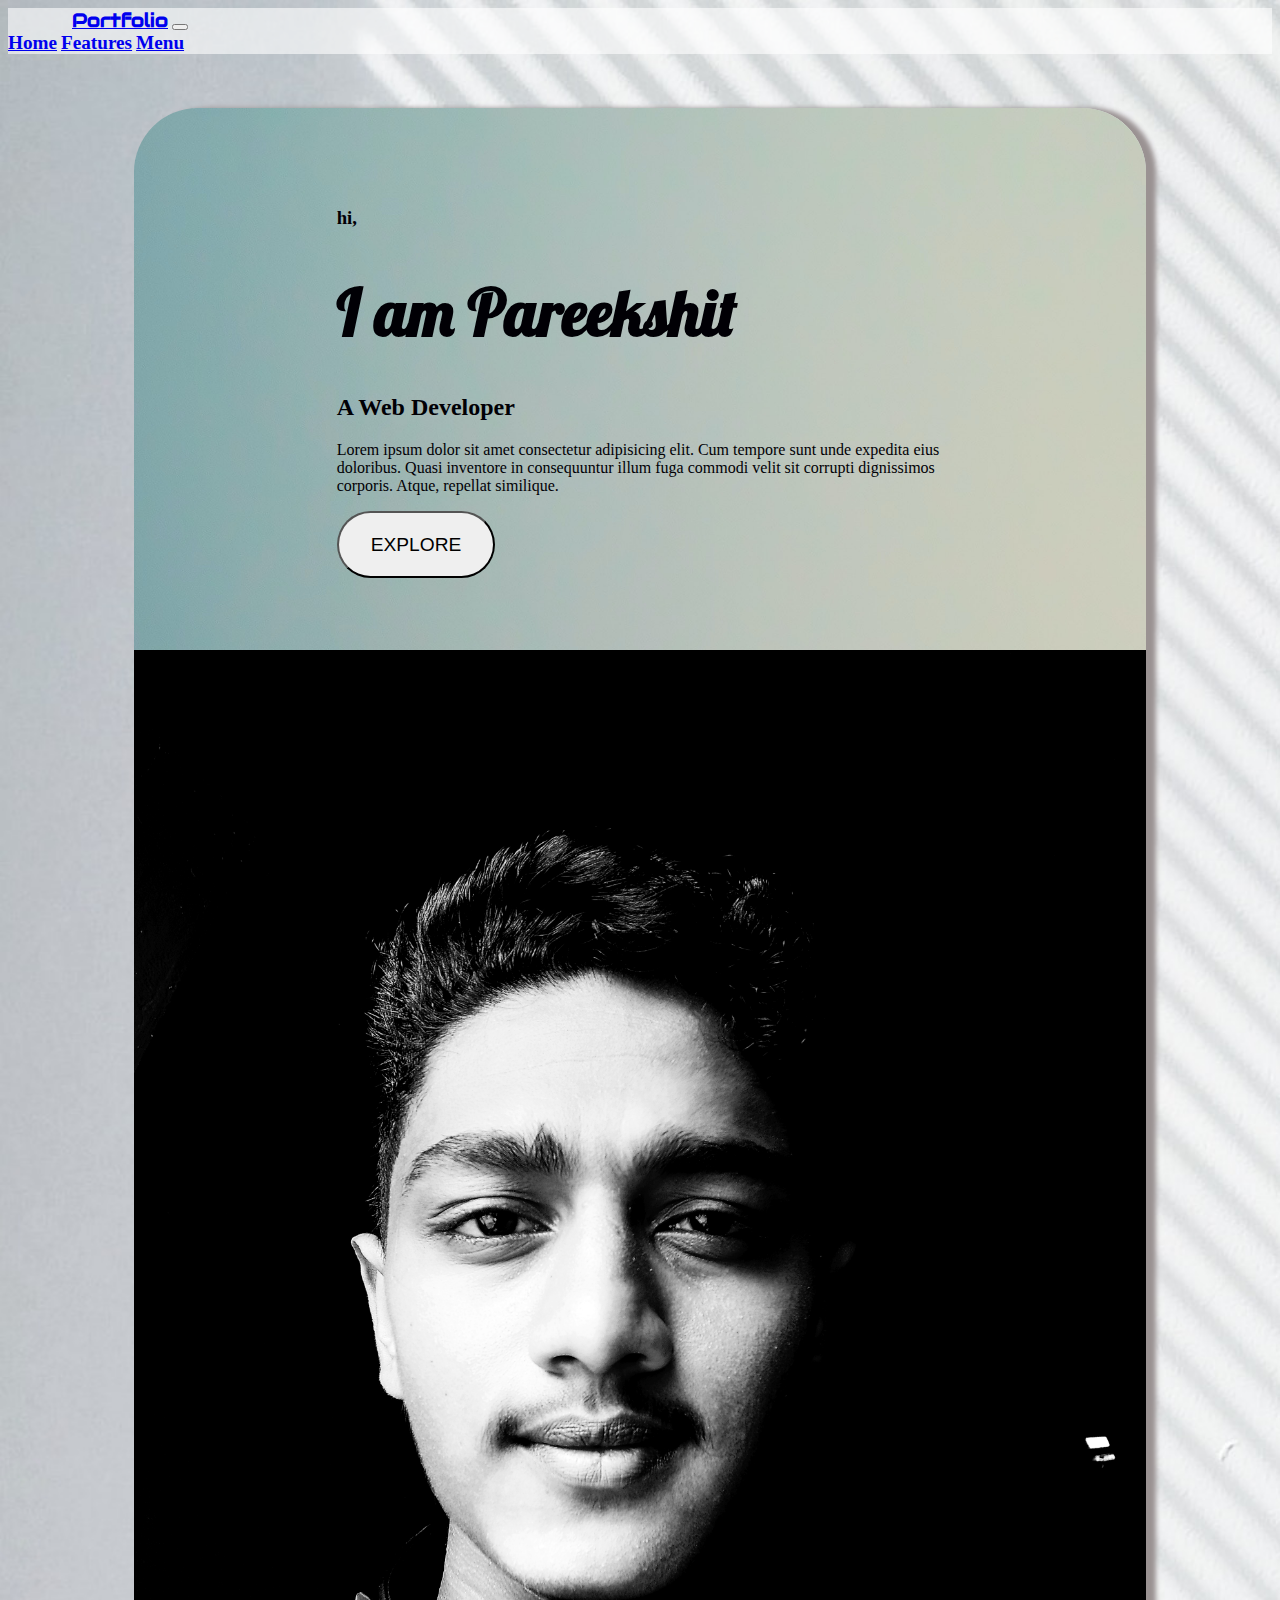
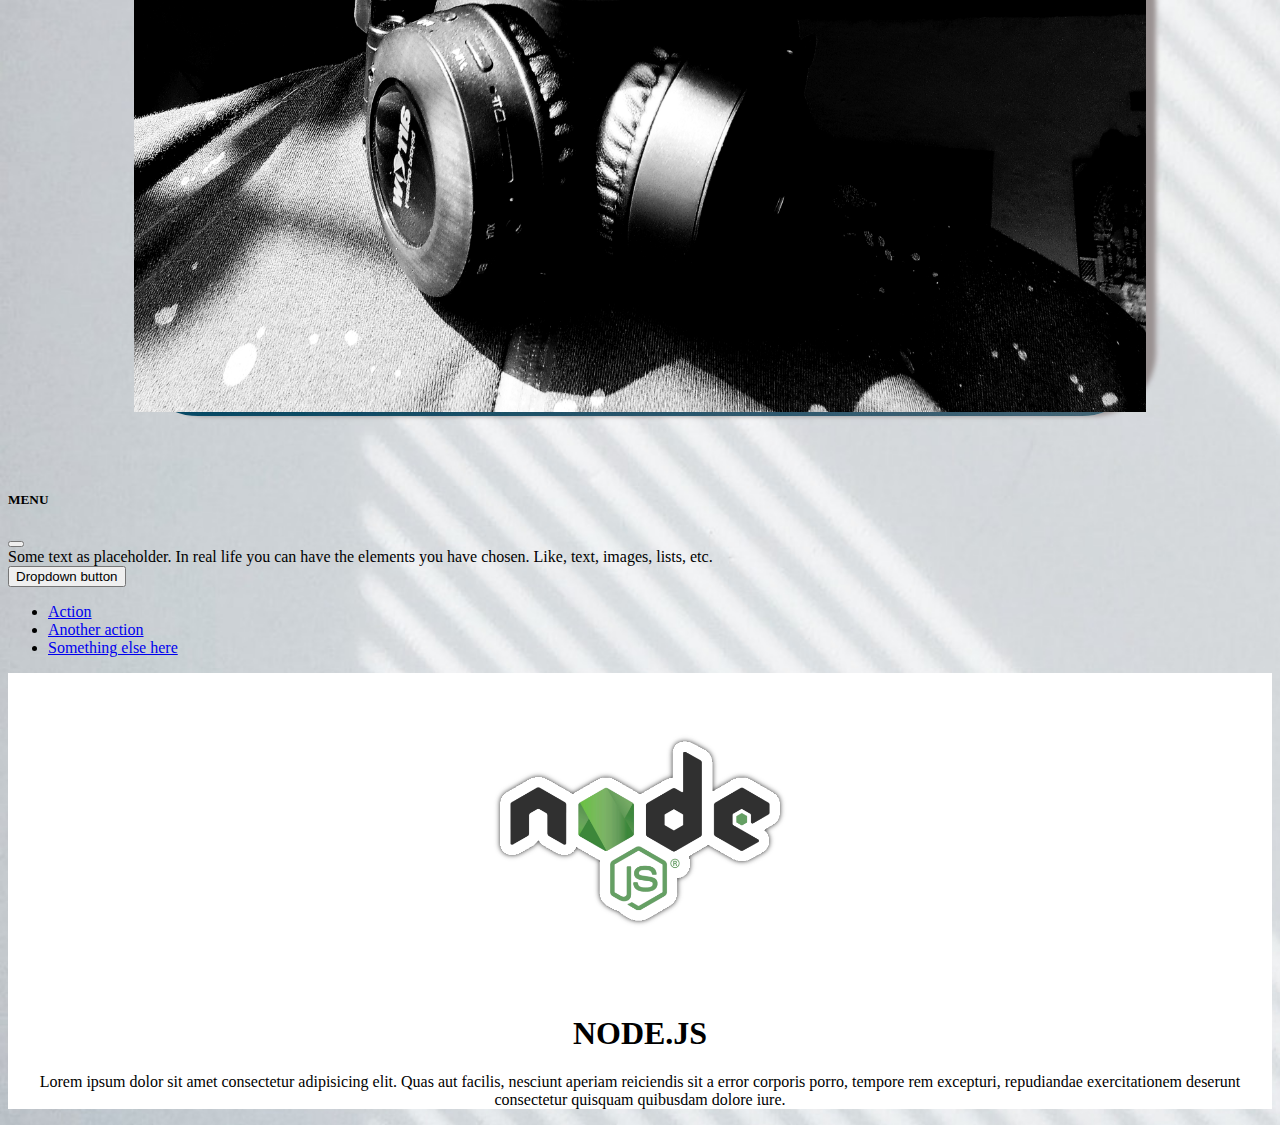
==== index.html @ 32c3458c "modified linking to (from index.js to we.js in html)" ====
<!DOCTYPE html>
<html lang="en">
<head>
    <meta charset="UTF-8">
    <meta http-equiv="X-UA-Compatible" content="IE=edge">
    <meta name="viewport" content="width=device-width, initial-scale=1.0">

<!-- fonts -->
<link rel="stylesheet" href="https://fonts.googleapis.com/css?family=Audiowide">

<link rel="preconnect" href="https://fonts.googleapis.com">
<link rel="preconnect" href="https://fonts.gstatic.com" crossorigin>
<link href="https://fonts.googleapis.com/css2?family=Lobster&display=swap" rel="stylesheet">
    <!-- Bootstrap css -->
    <link href="https://cdn.jsdelivr.net/npm/bootstrap@5.3.0-alpha1/dist/css/bootstrap.min.css" rel="stylesheet" integrity="sha384-GLhlTQ8iRABdZLl6O3oVMWSktQOp6b7In1Zl3/Jr59b6EGGoI1aFkw7cmDA6j6gD" crossorigin="anonymous">
    <!-- css -->
<link rel="stylesheet" href="style.css">

    <title>Document</title>
</head>
<body>
    <nav class="navbar navbar-expand-lg ">
        <div class="container-fluid">
          <a class="navbar-brand" href="#">Portfolio</a>
          <button class="navbar-toggler" type="button" data-bs-toggle="collapse" data-bs-target="#navbarNavAltMarkup" aria-controls="navbarNavAltMarkup" aria-expanded="false" aria-label="Toggle navigation">
            <span class="navbar-toggler-icon"></span>
          </button>
          <div class="collapse navbar-collapse" id="navbarNavAltMarkup">
            <div class="navbar-nav ms-auto me-4">
              <a class="nav-link" aria-current="page" href="#">Home</a>
              <a class="nav-link" href="#">Features</a>
              <!-- off -->
<a class="btn" data-bs-toggle="offcanvas" href="#offcanvasExample" role="button" aria-controls="offcanvasExample">
 Menu
</a>
            </div>
          </div>
        </div>
      </nav>
<br><br><br>

<div class="in_body">
<div class="inside_body">
 <div class="row">
  <div class="col-6">
    <div class="inner_bod">
      <h3>hi,</h3>
      <h1>I am Pareekshit</h1>
      <h2>A Web Developer</h2>
      <p>Lorem ipsum dolor sit amet consectetur adipisicing elit. Cum tempore sunt unde expedita eius doloribus. Quasi inventore in consequuntur illum fuga commodi velit sit corrupti dignissimos corporis. Atque, repellat similique.</p>
      <div class="explore">
        <button class=" btn btn-outline-secondary"> <p>EXPLORE</p> </button>
      </div> 
  </div>
  <br> 
  <br><br><br>
</div>
<div class="col-6">
  <img src="images/myimg.jpg" width="100%"  alt="">
</div>
  </div>
 </div>
</div>
<br><br><br>

<!-- canvas -->
<div class="offcanvas offcanvas-end" tabindex="-1" id="offcanvasExample" aria-labelledby="offcanvasExampleLabel">
  <div class="offcanvas-header">
    <h5 class="offcanvas-title" id="offcanvasExampleLabel">MENU</h5>
    <button type="button" class="btn-close" data-bs-dismiss="offcanvas" aria-label="Close"></button>
  </div>
  <div class="offcanvas-body">
    <div>
      Some text as placeholder. In real life you can have the elements you have chosen. Like, text, images, lists, etc.
    </div>
    <div class="dropdown mt-3">
      <button class="btn btn-secondary dropdown-toggle" type="button" data-bs-toggle="dropdown">
        Dropdown button
      </button>
      <ul class="dropdown-menu">
        <li><a class="dropdown-item" href="#">Action</a></li>
        <li><a class="dropdown-item" href="#">Another action</a></li>
        <li><a class="dropdown-item" href="#">Something else here</a></li>
      </ul>
    </div>
  </div>
</div>
<!-- canvas -->

<section class="caro">
<section>
  <div>
    <div class="row">
      <div class="col-6">
        <h1>Technologies</h1>
        Lorem ipsum, dolor sit amet consectetur adipisicing elit. Cupiditate, odit dolores perspiciatis labore ratione nam veritatis voluptate, molestiae ex quaerat officiis at quis quod id modi! Harum magni inventore nulla.
      </div>
      <div class="col-6">
        

    <!-- carousel -->
    <div id="carouselExampleRide" class="carousel slide" data-bs-ride="true">
      <div class="carousel-inner">
        <div class="carousel-item active">
          <div class="cars">
            <img src="png/node.png" alt="">
            <h1>NODE.JS</h1>
            <p>Lorem ipsum dolor sit amet consectetur adipisicing elit. Quas aut facilis, nesciunt aperiam reiciendis sit a error corporis porro, tempore rem excepturi, repudiandae exercitationem deserunt consectetur quisquam quibusdam dolore iure.</p>
          </div>
        </div>
        <div class="carousel-item">
          <div class="cars">
            <img src="png/boot.png" alt="">
            <h1>Bootstrap</h1>
            <p>Lorem ipsum dolor sit amet consectetur adipisicing elit. Quas aut facilis, nesciunt aperiam reiciendis sit a error corporis porro, tempore rem excepturi, repudiandae exercitationem deserunt consectetur quisquam quibusdam dolore iure.</p>
          </div>
        </div>
        <div class="carousel-item">
          <div class="cars">
            <br>
            <img src="png/express.png" alt="">
            <h1>EXPRESS.JS</h1>
            <p>Lorem ipsum dolor sit amet consectetur adipisicing elit. Quas aut facilis, nesciunt aperiam reiciendis sit a error corporis porro, tempore rem excepturi, repudiandae exercitationem deserunt consectetur quisquam quibusdam dolore iure.</p>
            <br><br><br>
          </div>
        </div>
        <div class="carousel-item">
          <div class="cars">
            <img src="png/jquery.png" alt="">
            <h1>JQUERY.JS</h1>
            <p>Lorem ipsum dolor sit amet consectetur adipisicing elit. Quas aut facilis, nesciunt aperiam reiciendis sit a error corporis porro, tempore rem excepturi, repudiandae exercitationem deserunt consectetur quisquam quibusdam dolore iure.</p>
          </div>
        </div>
      </div>
      <button class="carousel-control-prev" type="button" data-bs-target="#carouselExampleRide" data-bs-slide="prev">
        <span class="carousel-control-prev-icon" aria-hidden="true"></span>
        <span class="visually-hidden">Previous</span>
      </button>
      <button class="carousel-control-next" type="button" data-bs-target="#carouselExampleRide" data-bs-slide="next">
        <span class="carousel-control-next-icon" aria-hidden="true"></span>
        <span class="visually-hidden">Next</span>
      </button>
    </div> 
    <!-- carousel -->
    
    
  </div>
</div>
</div>
</section>

</section>

<div class="cars">
  <img src="png/node.png" alt="">
  <h1>NODE.JS</h1>
  <p>Lorem ipsum dolor sit amet consectetur adipisicing elit. Quas aut facilis, nesciunt aperiam reiciendis sit a error corporis porro, tempore rem excepturi, repudiandae exercitationem deserunt consectetur quisquam quibusdam dolore iure.</p>
</div>

<!-- Bootstrap Javascript -->
<script src="https://cdn.jsdelivr.net/npm/bootstrap@5.3.0-alpha1/dist/js/bootstrap.bundle.min.js" integrity="sha384-w76AqPfDkMBDXo30jS1Sgez6pr3x5MlQ1ZAGC+nuZB+EYdgRZgiwxhTBTkF7CXvN" crossorigin="anonymous"></script>
<!-- jquery -->
<script src="https://cdnjs.cloudflare.com/ajax/libs/jquery/3.6.3/jquery.min.js"></script>
<!-- Javascript -->
<script src="we.js"></script>
</body>
</html>
---- style.css ----
body{
    background-image: url(images/lines.jpg);
    background-size: cover;
   

}
.navbar{
   background-color: rgba(255, 255, 255, 0.598);
}
.navbar a,.navbar a:hover{
font-size:1.2rem;
font-weight: bold;
}
.navbar-brand {
    font-family: "Audiowide", sans-serif;
    padding-left:4rem;
  }

.inside_body{
    width: 80%; 
    color:rgb(1, 0, 5);
    background-image: url(images/slide.jpg);
    background-size: cover;
    border-radius: 4rem;
    margin: auto;
    box-shadow: 10px 0px 5px rgb(154, 146, 146);
}
.inner_bod{
 padding-top: 5em;
 width:60%;
 margin:auto;
 font-size: bold;
}
.inner_bod h1{
    font-family: 'Lobster', cursive;
    font-size: 4rem;
}

.explore button,.unexplore button{
    font-size: 1.2rem;    
    font-weight:1rem;   
    color: black;
    padding-left:2rem;
    padding-right: 2rem;
    border-radius: 50px;
}

.col-4{
    overflow: scroll;
}

.cars{
    background-color: white;
    text-align: center;
    height: 498.px rem;
}
.cars img{
    width:25%;
}
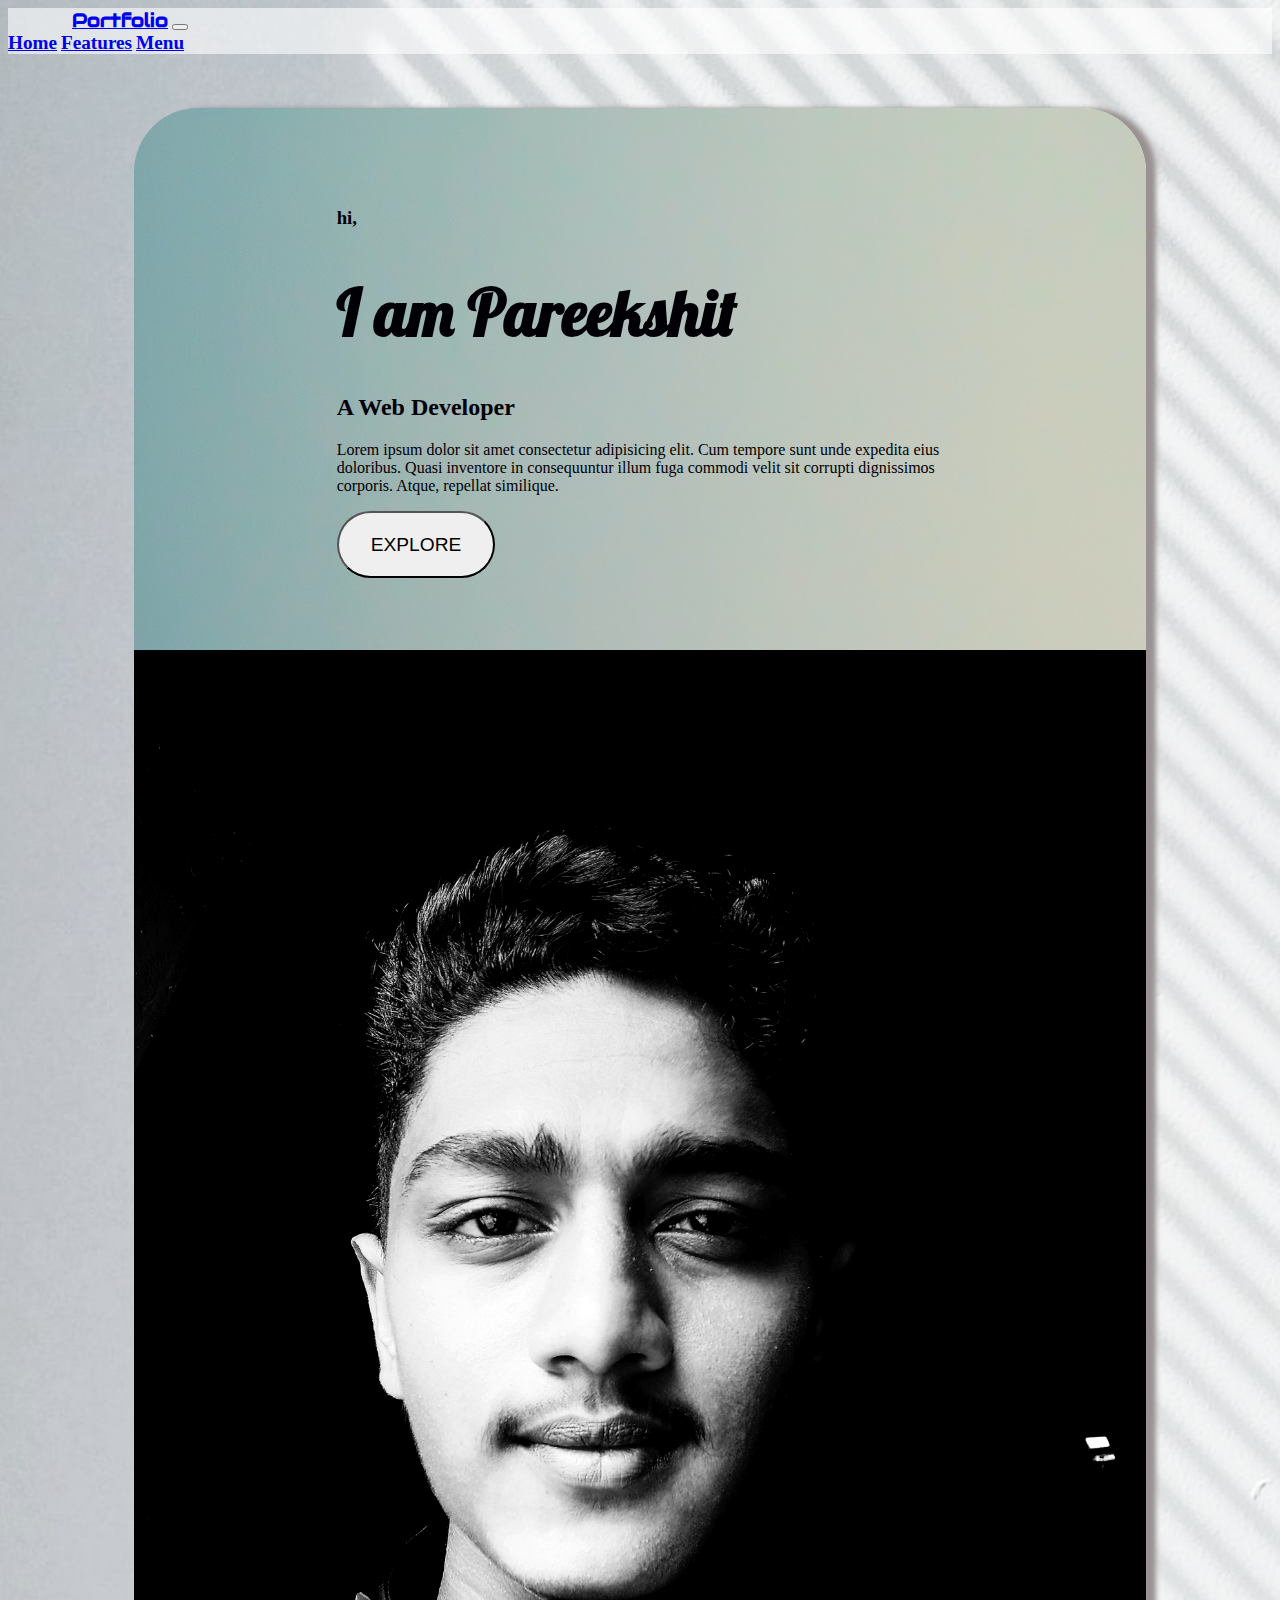
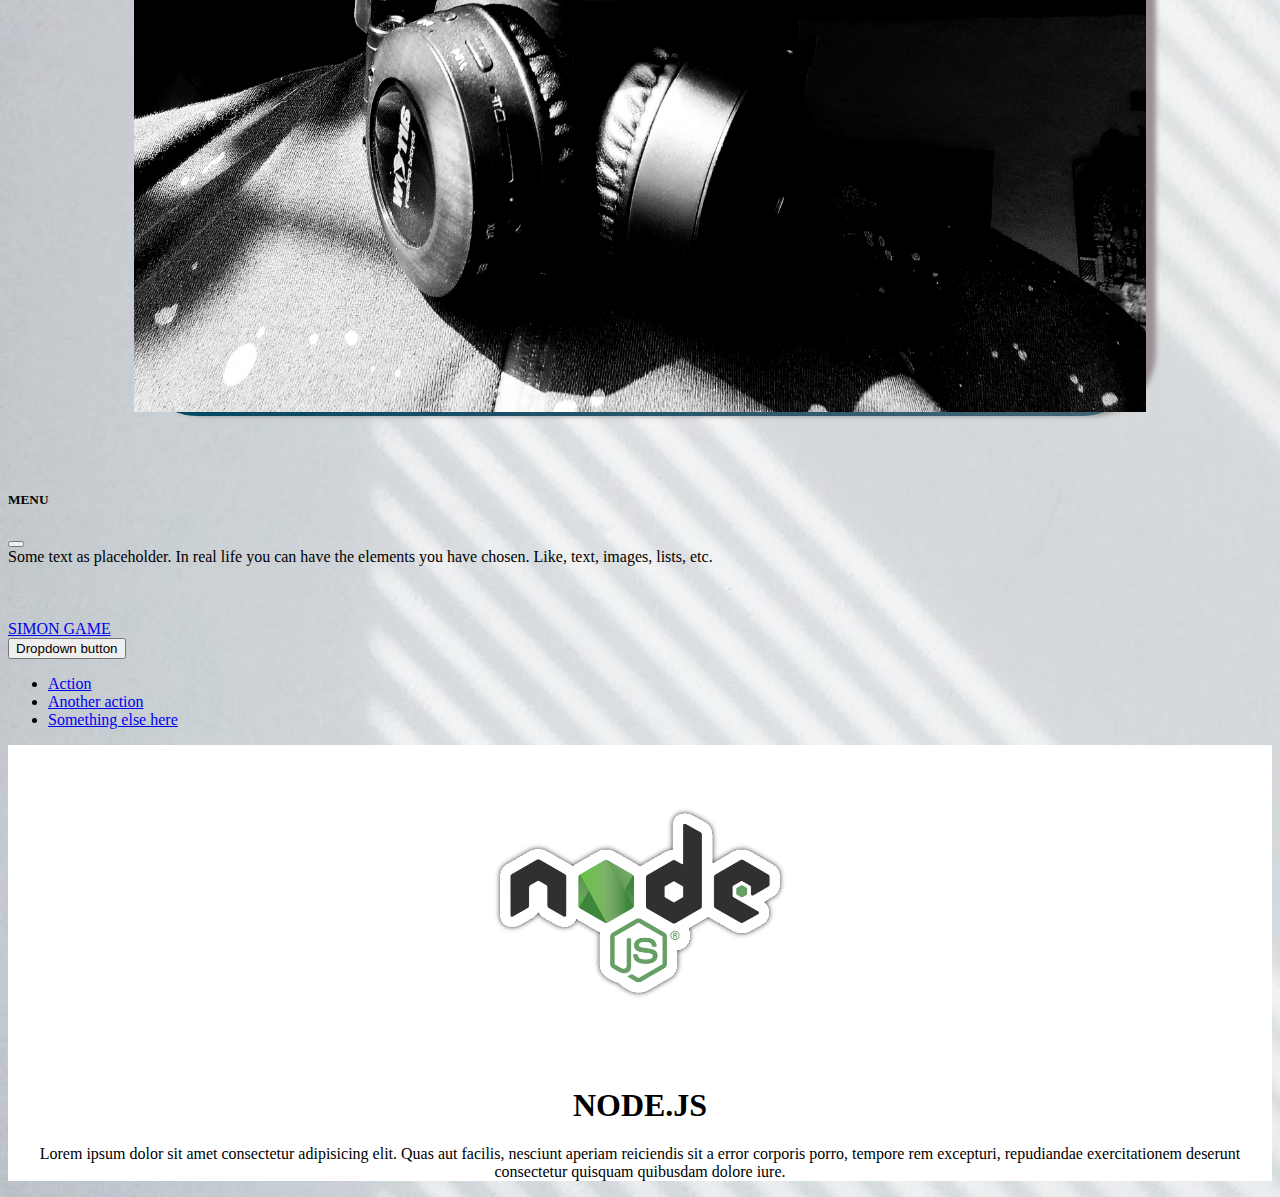
==== commit 768ded07: "added a game" ====
--- a/index.html
+++ b/index.html
@@ -29,6 +29,7 @@
             <div class="navbar-nav ms-auto me-4">
               <a class="nav-link" aria-current="page" href="#">Home</a>
               <a class="nav-link" href="#">Features</a>
+              
               <!-- off -->
 <a class="btn" data-bs-toggle="offcanvas" href="#offcanvasExample" role="button" aria-controls="offcanvasExample">
  Menu
@@ -73,6 +74,8 @@
     <div>
       Some text as placeholder. In real life you can have the elements you have chosen. Like, text, images, lists, etc.
     </div>
+    <br><br><br>
+    <a  href="Newgame/index.html">SIMON GAME</a>
     <div class="dropdown mt-3">
       <button class="btn btn-secondary dropdown-toggle" type="button" data-bs-toggle="dropdown">
         Dropdown button
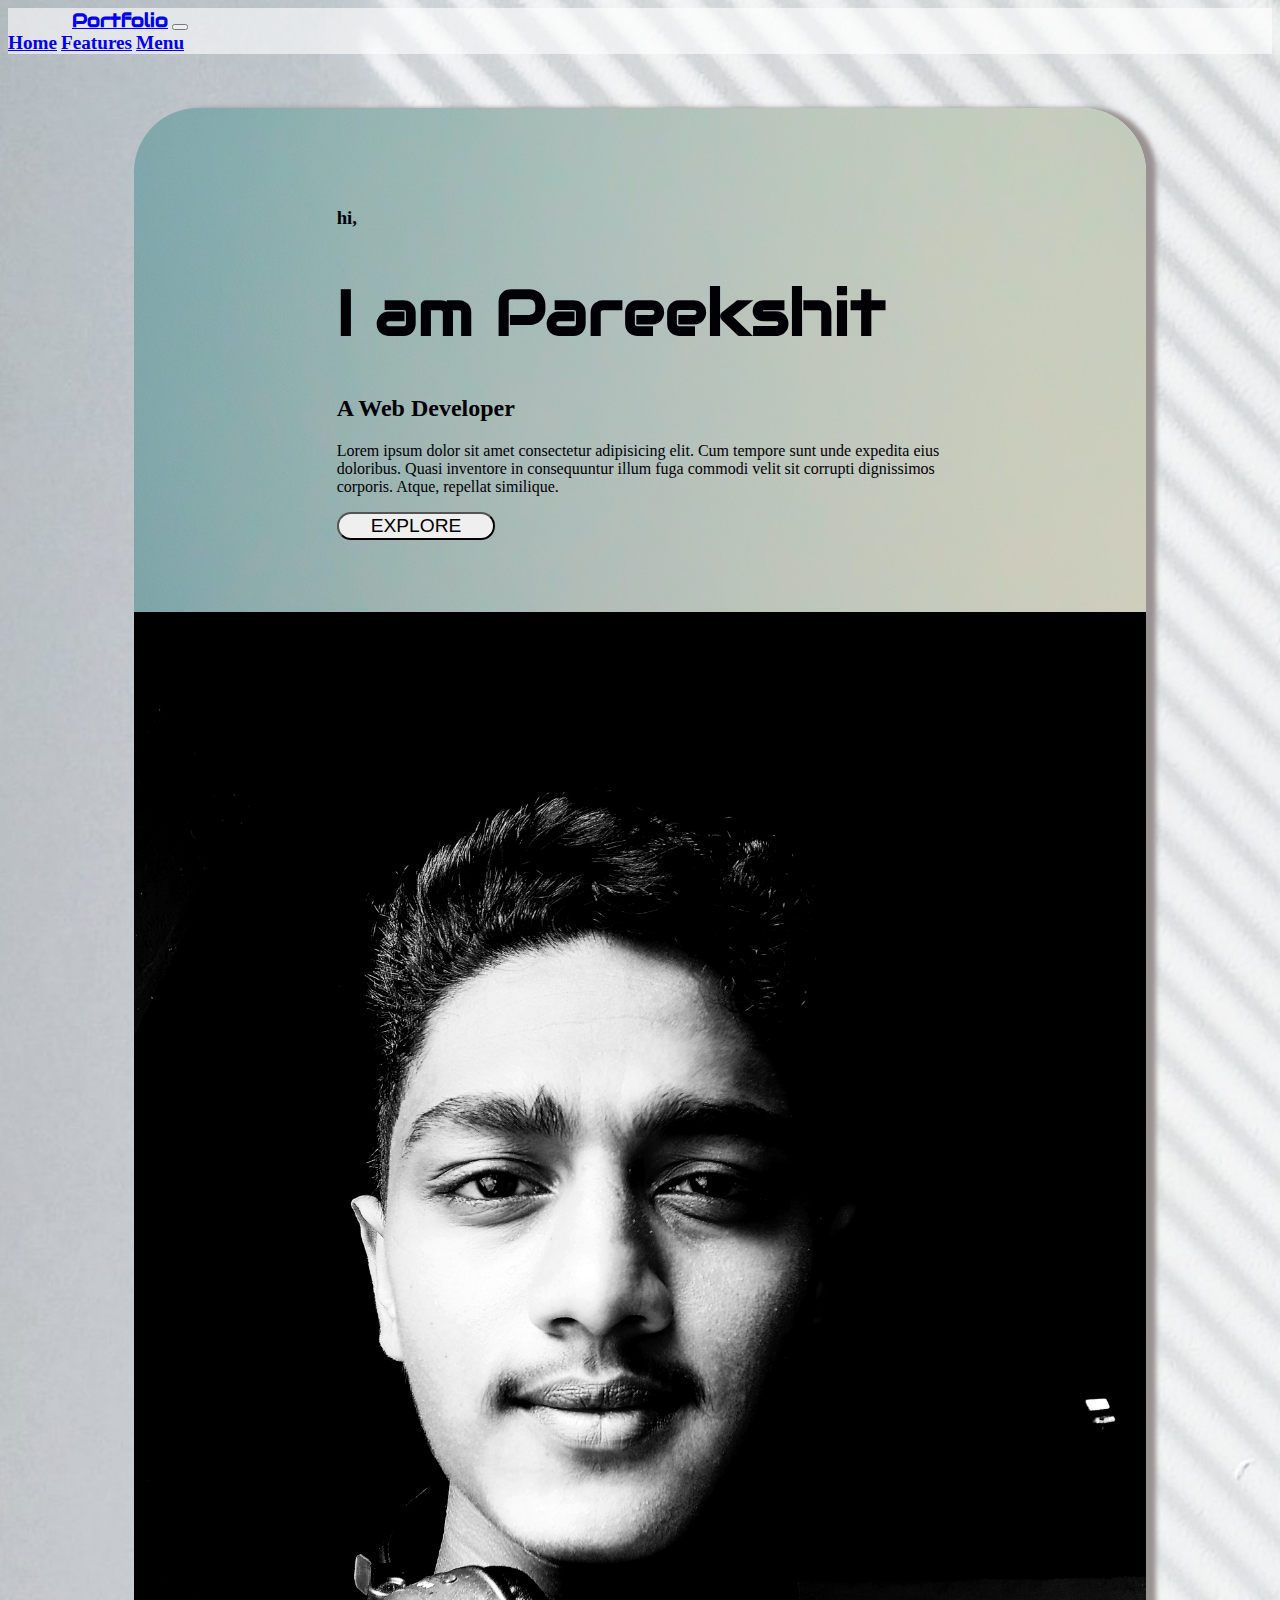
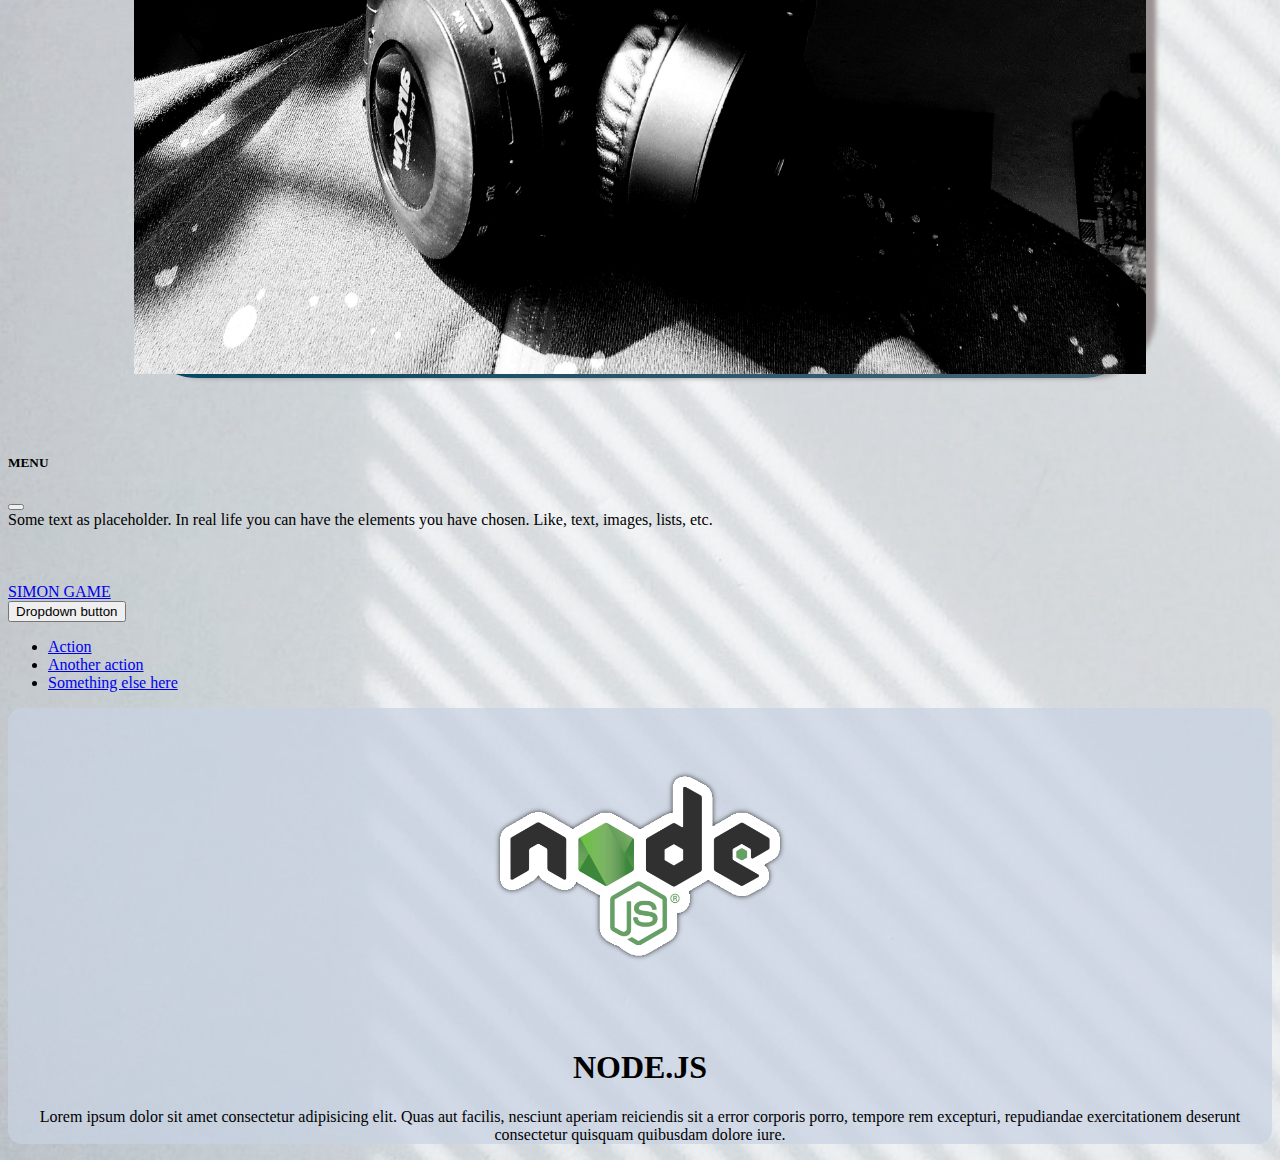
==== commit 6bde2b6a: "responsive" ====
--- a/index.html
+++ b/index.html
@@ -43,20 +43,20 @@
 <div class="in_body">
 <div class="inside_body">
  <div class="row">
-  <div class="col-6">
+  <div class="col-lg-6">
     <div class="inner_bod">
       <h3>hi,</h3>
       <h1>I am Pareekshit</h1>
       <h2>A Web Developer</h2>
       <p>Lorem ipsum dolor sit amet consectetur adipisicing elit. Cum tempore sunt unde expedita eius doloribus. Quasi inventore in consequuntur illum fuga commodi velit sit corrupti dignissimos corporis. Atque, repellat similique.</p>
       <div class="explore">
-        <button class=" btn btn-outline-secondary"> <p>EXPLORE</p> </button>
+        <button class=" btn btn-outline-secondary"> EXPLORE </button>
       </div> 
   </div>
   <br> 
   <br><br><br>
 </div>
-<div class="col-6">
+<div class="col-lg-6">
   <img src="images/myimg.jpg" width="100%"  alt="">
 </div>
   </div>
@@ -93,12 +93,14 @@
 <section class="caro">
 <section>
   <div>
-    <div class="row">
-      <div class="col-6">
+    <div class="row ">
+      <div class="col-lg-6 tech">
         <h1>Technologies</h1>
         Lorem ipsum, dolor sit amet consectetur adipisicing elit. Cupiditate, odit dolores perspiciatis labore ratione nam veritatis voluptate, molestiae ex quaerat officiis at quis quod id modi! Harum magni inventore nulla.
+       Lorem, ipsum dolor sit amet consectetur adipisicing elit. Modi quas nam unde quos tempora rem maiores in, vel iusto omnis molestiae ipsam accusamus perspiciatis eos odit dignissimos ea doloribus. Ipsa!
+       Lorem ipsum dolor sit amet consectetur adipisicing elit. Reprehenderit dolorem nam laudantium eum quis libero quo aut? Repellendus et ab veritatis impedit placeat corporis, consequatur temporibus eaque suscipit nam quidem.
       </div>
-      <div class="col-6">
+      <div class="col-lg-6">
         
 
     <!-- carousel -->
--- a/style.css
+++ b/style.css
@@ -32,7 +32,7 @@
  font-size: bold;
 }
 .inner_bod h1{
-    font-family: 'Lobster', cursive;
+    /* font-family: 'Lobster', cursive; */
     font-size: 4rem;
 }
 
@@ -50,10 +50,20 @@
 }
 
 .cars{
-    background-color: white;
+    background-color: rgba(200, 209, 226, 0.705);
     text-align: center;
     height: 498.px rem;
+    border-radius:14px;
+    
 }
 .cars img{
     width:25%;
+}
+
+/* tech */
+.tech{
+    padding-left:4rem;
+}
+.tech h1,.row h1{
+    font-family: "Audiowide", sans-serif;
 }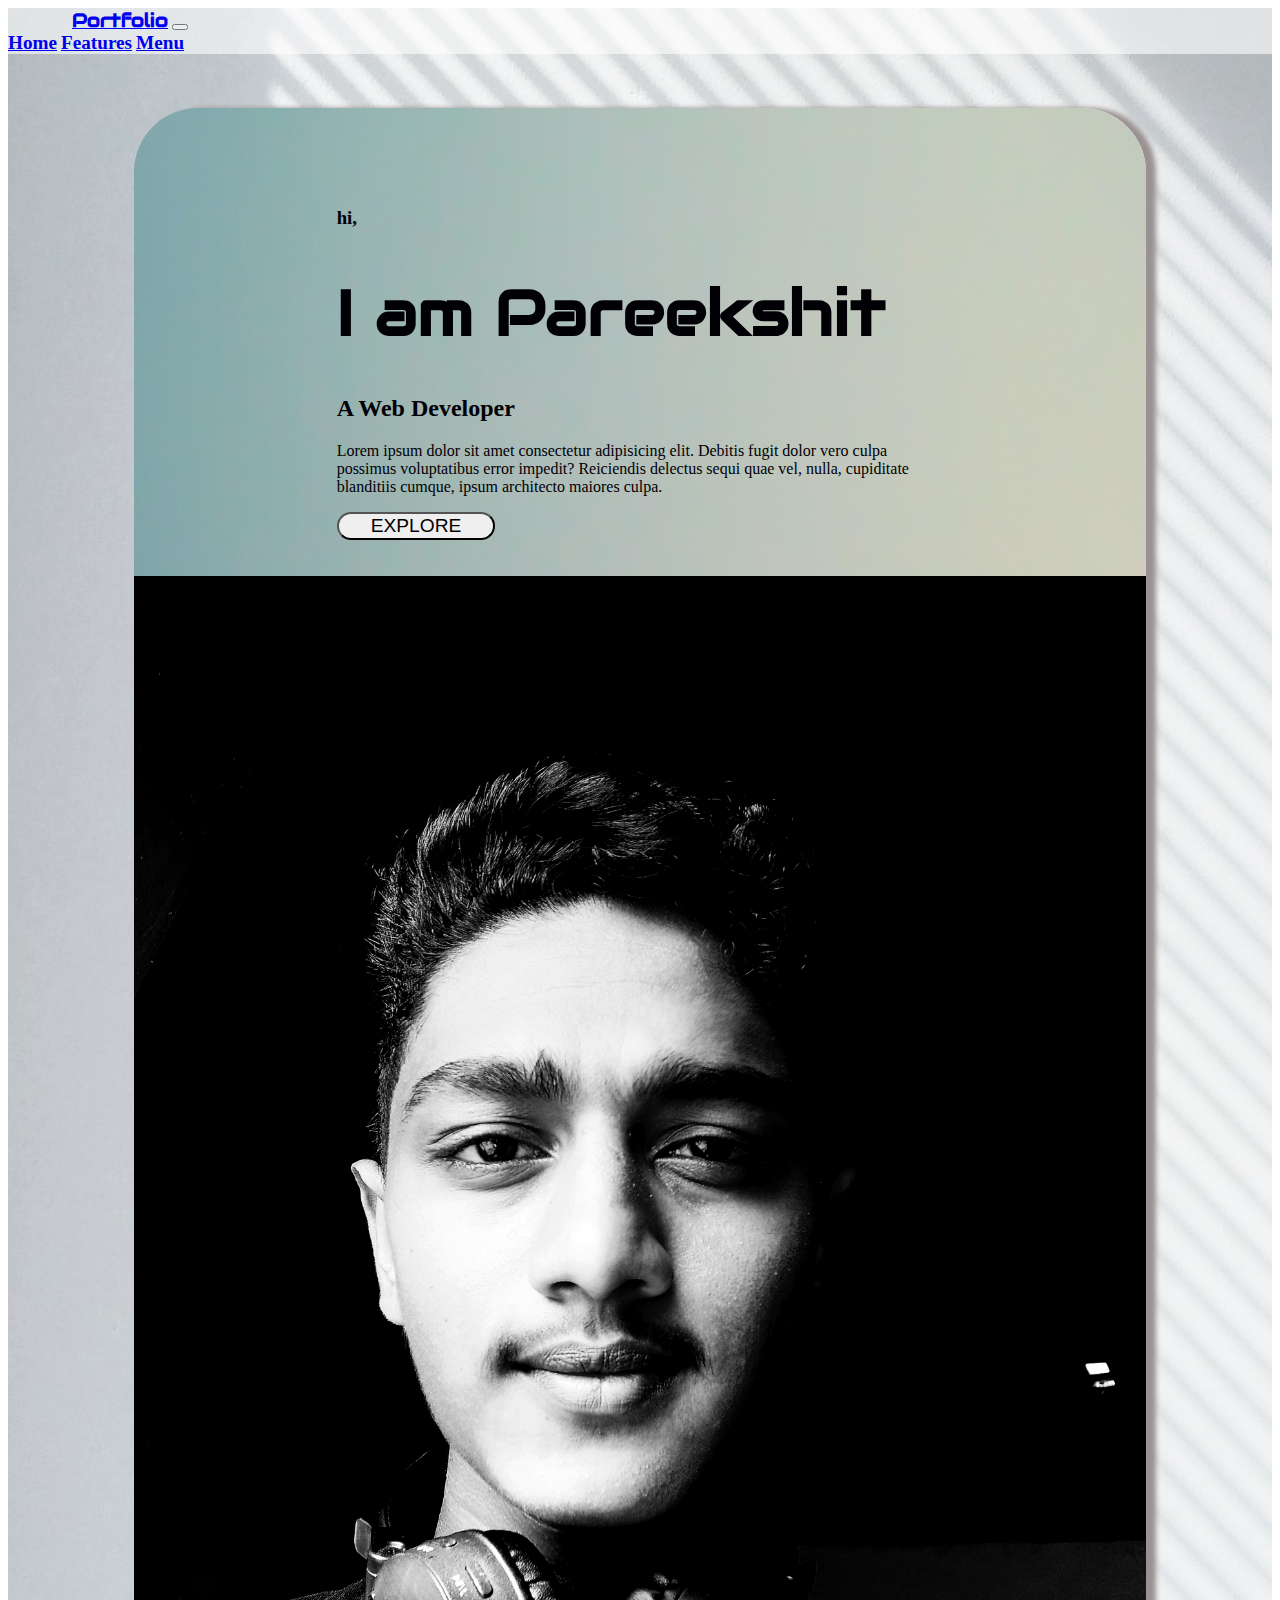
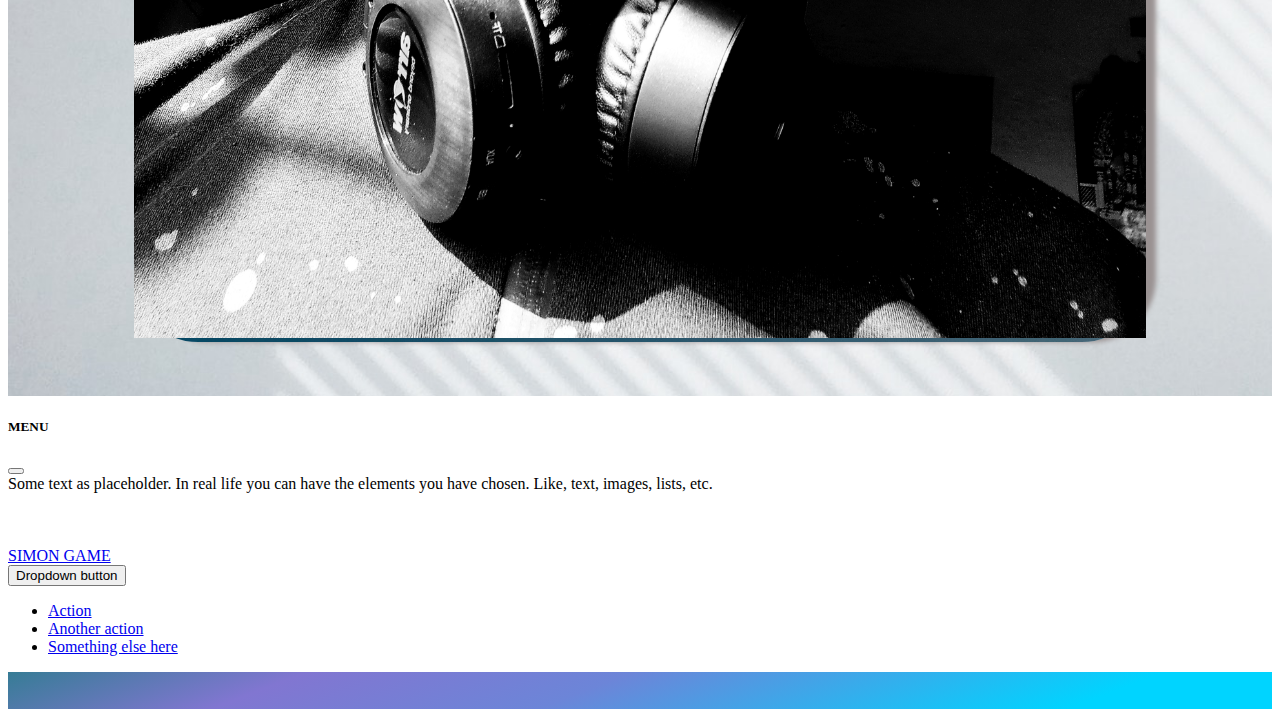
==== commit 49960428: "24/01/2023" ====
--- a/index.html
+++ b/index.html
@@ -4,7 +4,8 @@
     <meta charset="UTF-8">
     <meta http-equiv="X-UA-Compatible" content="IE=edge">
     <meta name="viewport" content="width=device-width, initial-scale=1.0">
-
+<!-- font awesome -->
+<link rel="stylesheet" href="https://cdnjs.cloudflare.com/ajax/libs/font-awesome/6.2.1/css/all.min.css" integrity="sha512-MV7K8+y+gLIBoVD59lQIYicR65iaqukzvf/nwasF0nqhPay5w/9lJmVM2hMDcnK1OnMGCdVK+iQrJ7lzPJQd1w==" crossorigin="anonymous" referrerpolicy="no-referrer" />
 <!-- fonts -->
 <link rel="stylesheet" href="https://fonts.googleapis.com/css?family=Audiowide">
 
@@ -16,9 +17,10 @@
     <!-- css -->
 <link rel="stylesheet" href="style.css">
 
-    <title>Document</title>
+    <title>Ps</title>
 </head>
 <body>
+  <section class="starter">
     <nav class="navbar navbar-expand-lg ">
         <div class="container-fluid">
           <a class="navbar-brand" href="#">Portfolio</a>
@@ -48,22 +50,23 @@
       <h3>hi,</h3>
       <h1>I am Pareekshit</h1>
       <h2>A Web Developer</h2>
-      <p>Lorem ipsum dolor sit amet consectetur adipisicing elit. Cum tempore sunt unde expedita eius doloribus. Quasi inventore in consequuntur illum fuga commodi velit sit corrupti dignissimos corporis. Atque, repellat similique.</p>
+      <p>Lorem ipsum dolor sit amet consectetur adipisicing elit. Debitis fugit dolor vero culpa possimus voluptatibus error impedit? Reiciendis delectus sequi quae vel, nulla, cupiditate blanditiis cumque, ipsum architecto maiores culpa.</p>
       <div class="explore">
         <button class=" btn btn-outline-secondary"> EXPLORE </button>
       </div> 
   </div>
   <br> 
-  <br><br><br>
+  <br>
 </div>
 <div class="col-lg-6">
-  <img src="images/myimg.jpg" width="100%"  alt="">
+  <img src="images/myimg.jpg" width="100%" alt="">
 </div>
   </div>
  </div>
 </div>
 <br><br><br>
 
+</section>
 <!-- canvas -->
 <div class="offcanvas offcanvas-end" tabindex="-1" id="offcanvasExample" aria-labelledby="offcanvasExampleLabel">
   <div class="offcanvas-header">
@@ -100,7 +103,8 @@
        Lorem, ipsum dolor sit amet consectetur adipisicing elit. Modi quas nam unde quos tempora rem maiores in, vel iusto omnis molestiae ipsam accusamus perspiciatis eos odit dignissimos ea doloribus. Ipsa!
        Lorem ipsum dolor sit amet consectetur adipisicing elit. Reprehenderit dolorem nam laudantium eum quis libero quo aut? Repellendus et ab veritatis impedit placeat corporis, consequatur temporibus eaque suscipit nam quidem.
       </div>
-      <div class="col-lg-6">
+
+      <div class="col-lg-6 ">
         
 
     <!-- carousel -->
@@ -126,7 +130,7 @@
             <img src="png/express.png" alt="">
             <h1>EXPRESS.JS</h1>
             <p>Lorem ipsum dolor sit amet consectetur adipisicing elit. Quas aut facilis, nesciunt aperiam reiciendis sit a error corporis porro, tempore rem excepturi, repudiandae exercitationem deserunt consectetur quisquam quibusdam dolore iure.</p>
-            <br><br><br>
+            <br><br>
           </div>
         </div>
         <div class="carousel-item">
@@ -156,12 +160,12 @@
 
 </section>
 
-<div class="cars">
-  <img src="png/node.png" alt="">
-  <h1>NODE.JS</h1>
-  <p>Lorem ipsum dolor sit amet consectetur adipisicing elit. Quas aut facilis, nesciunt aperiam reiciendis sit a error corporis porro, tempore rem excepturi, repudiandae exercitationem deserunt consectetur quisquam quibusdam dolore iure.</p>
+
+<div class="footer">
+  <a href="#"><i class="fa-brands fa-github"></i></a>
+  <a href="#"><i class="fa-brands fa-linkedin"></i></a>
+  <a href="#"><i class="fa-regular fa-copyright"></i></a>
 </div>
-
 <!-- Bootstrap Javascript -->
 <script src="https://cdn.jsdelivr.net/npm/bootstrap@5.3.0-alpha1/dist/js/bootstrap.bundle.min.js" integrity="sha384-w76AqPfDkMBDXo30jS1Sgez6pr3x5MlQ1ZAGC+nuZB+EYdgRZgiwxhTBTkF7CXvN" crossorigin="anonymous"></script>
 <!-- jquery -->
--- a/style.css
+++ b/style.css
@@ -1,8 +1,7 @@
-body{
+.starter{
     background-image: url(images/lines.jpg);
     background-size: cover;
-   
-
+    border-bottom: 5rem;
 }
 .navbar{
    background-color: rgba(255, 255, 255, 0.598);
@@ -50,20 +49,39 @@
 }
 
 .cars{
-    background-color: rgba(200, 209, 226, 0.705);
+    background-color: rgba(255, 255, 255, 0.705);
     text-align: center;
     height: 498.px rem;
     border-radius:14px;
-    
+    margin:2rem;
 }
 .cars img{
     width:25%;
 }
 
+
+/* carousel */
+
+.carousel{
+    padding:2rem;
+}
+    
 /* tech */
 .tech{
-    padding-left:4rem;
+    padding: 4rem;
 }
 .tech h1,.row h1{
     font-family: "Audiowide", sans-serif;
+}
+
+.footer
+{
+    background: rgb(2,0,36);
+    background: linear-gradient(159deg, rgba(2,0,36,1) 0%, rgba(54,124,149,1) 0%, rgba(129,118,209,1) 22%, rgba(108,133,216,1) 46%, rgba(0,212,255,1) 85%); 
+    text-align: center;
+    font-size: 2rem;
+}
+.footer a i{
+    color: rgb(251, 251, 251);
+    padding: 1rem 2rem;
 }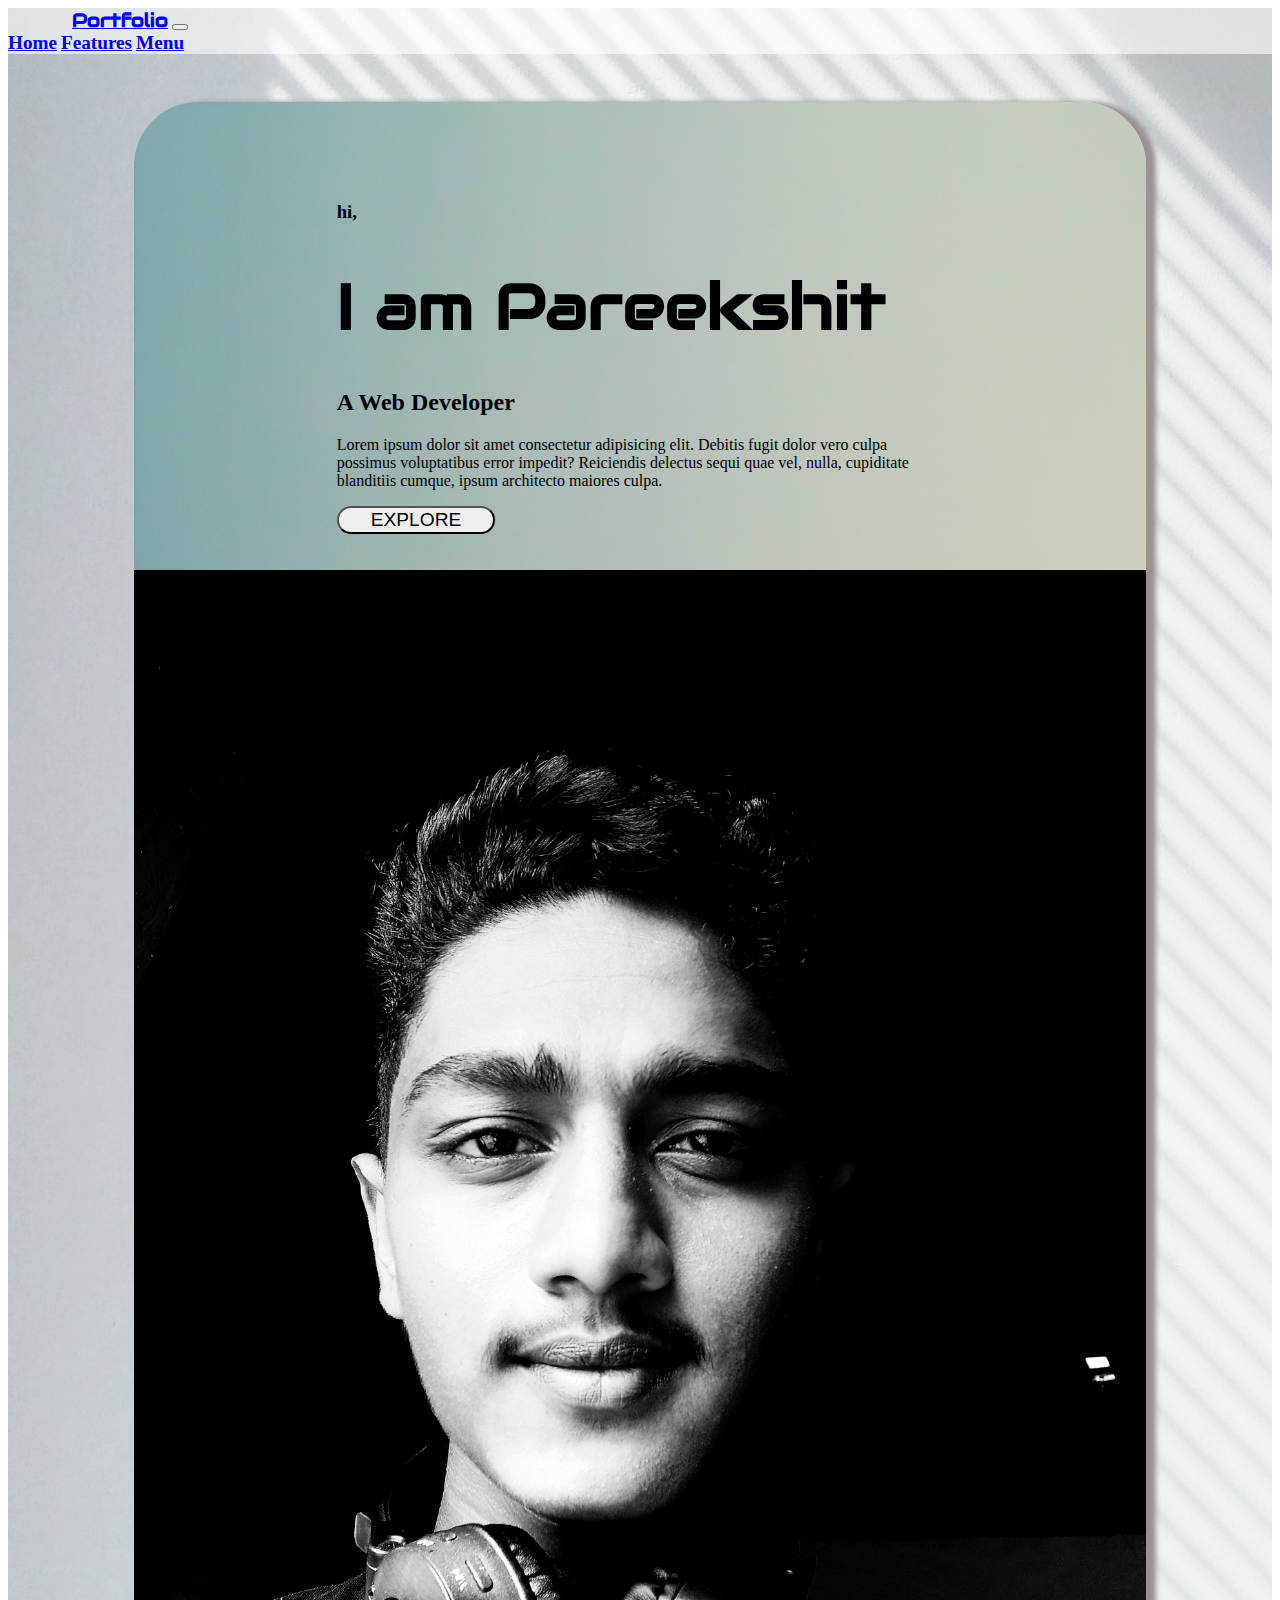
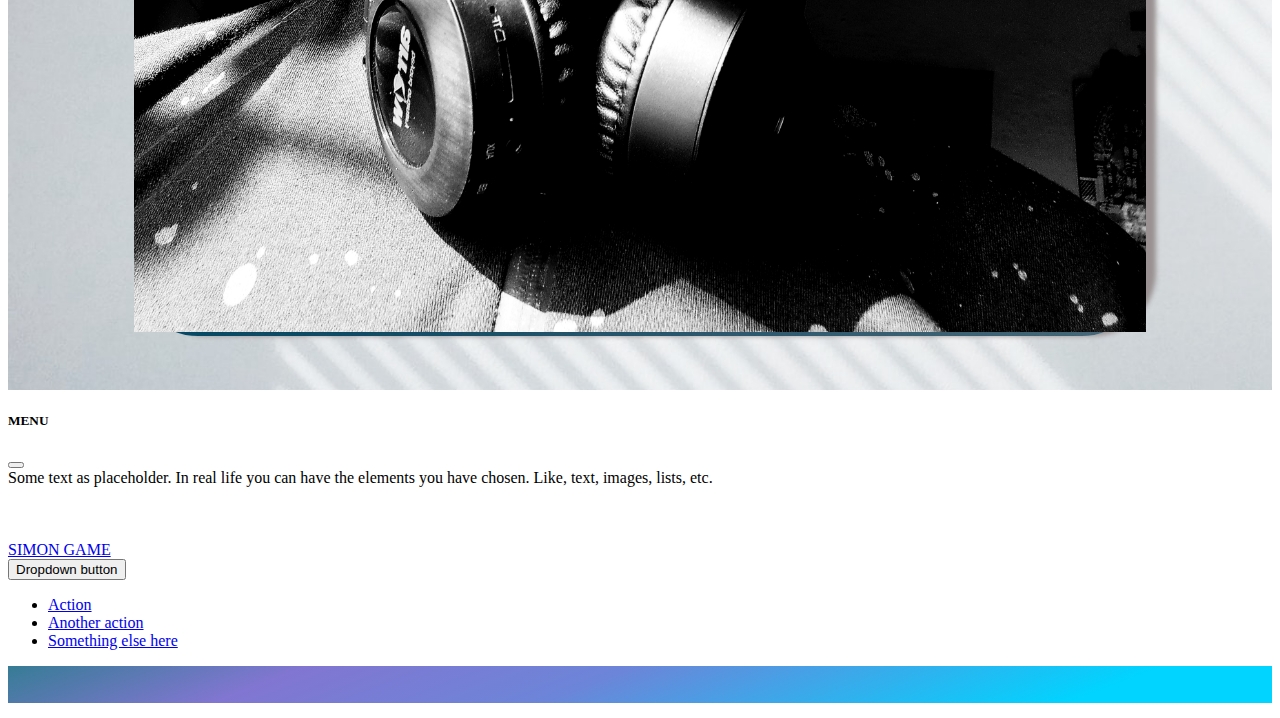
==== commit 81813903: "24/01/23 added mobile.css page" ====
--- a/index.html
+++ b/index.html
@@ -16,6 +16,7 @@
     <link href="https://cdn.jsdelivr.net/npm/bootstrap@5.3.0-alpha1/dist/css/bootstrap.min.css" rel="stylesheet" integrity="sha384-GLhlTQ8iRABdZLl6O3oVMWSktQOp6b7In1Zl3/Jr59b6EGGoI1aFkw7cmDA6j6gD" crossorigin="anonymous">
     <!-- css -->
 <link rel="stylesheet" href="style.css">
+<link rel="stylesheet" href="mobile.css">
 
     <title>Ps</title>
 </head>
@@ -40,7 +41,7 @@
           </div>
         </div>
       </nav>
-<br><br><br>
+
 
 <div class="in_body">
 <div class="inside_body">
--- a/style.css
+++ b/style.css
@@ -14,7 +14,9 @@
     font-family: "Audiowide", sans-serif;
     padding-left:4rem;
   }
-
+.in_body{
+    margin-top: 3rem;
+}
 .inside_body{
     width: 80%; 
     color:rgb(1, 0, 5);
--- a/mobile.css
+++ b/mobile.css
@@ -0,0 +1,22 @@
+@media only screen and (max-width: 600px){
+    .navbar-brand{
+        padding-left: 0%;
+    }
+    .in_body{
+        margin-top: 0%;
+    }
+    .inside_body{
+       width: 100%;
+       border-radius: 0%;
+    }    
+    .inner_bod{
+        padding-top: 5em;
+        margin:auto;
+        font-size: bold;
+       }
+    .inner_bod h1{
+        /* font-family: 'Lobster', cursive; */
+        font-size: 1.2rem;
+    } 
+   
+}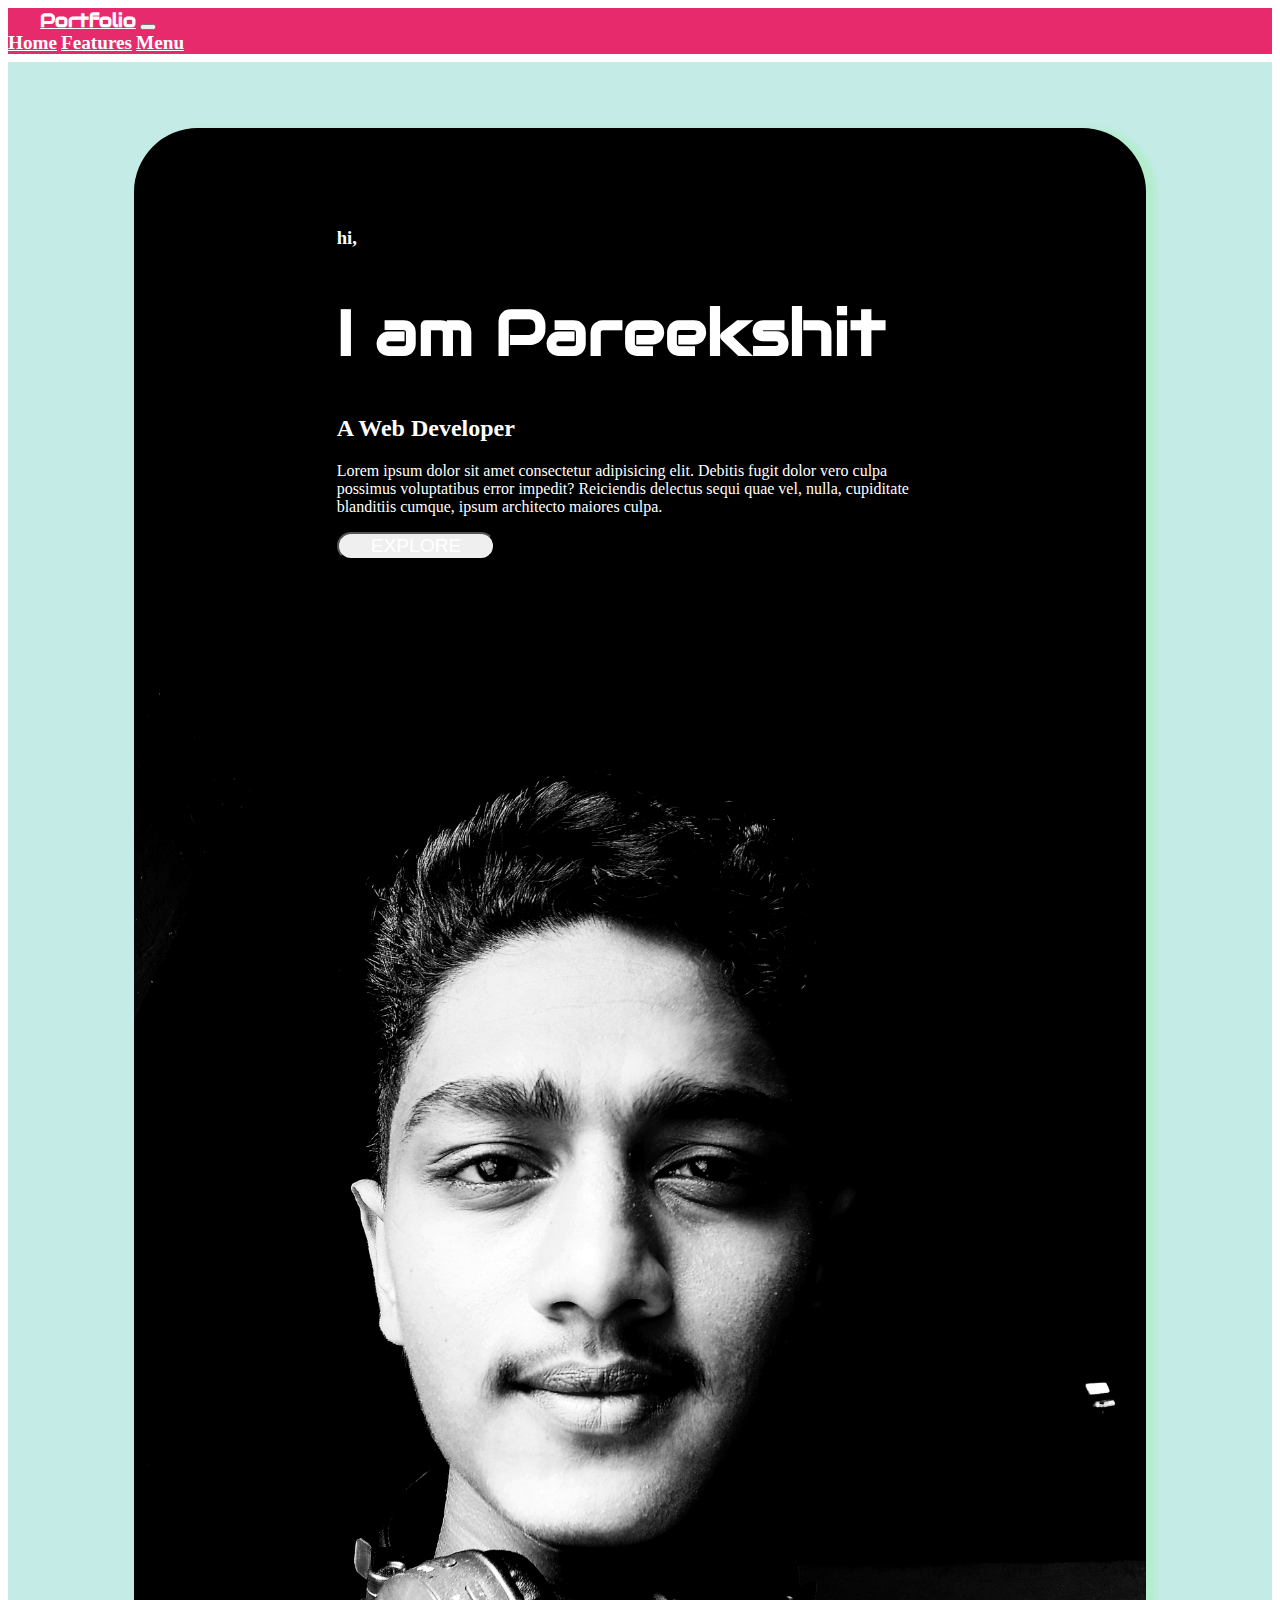
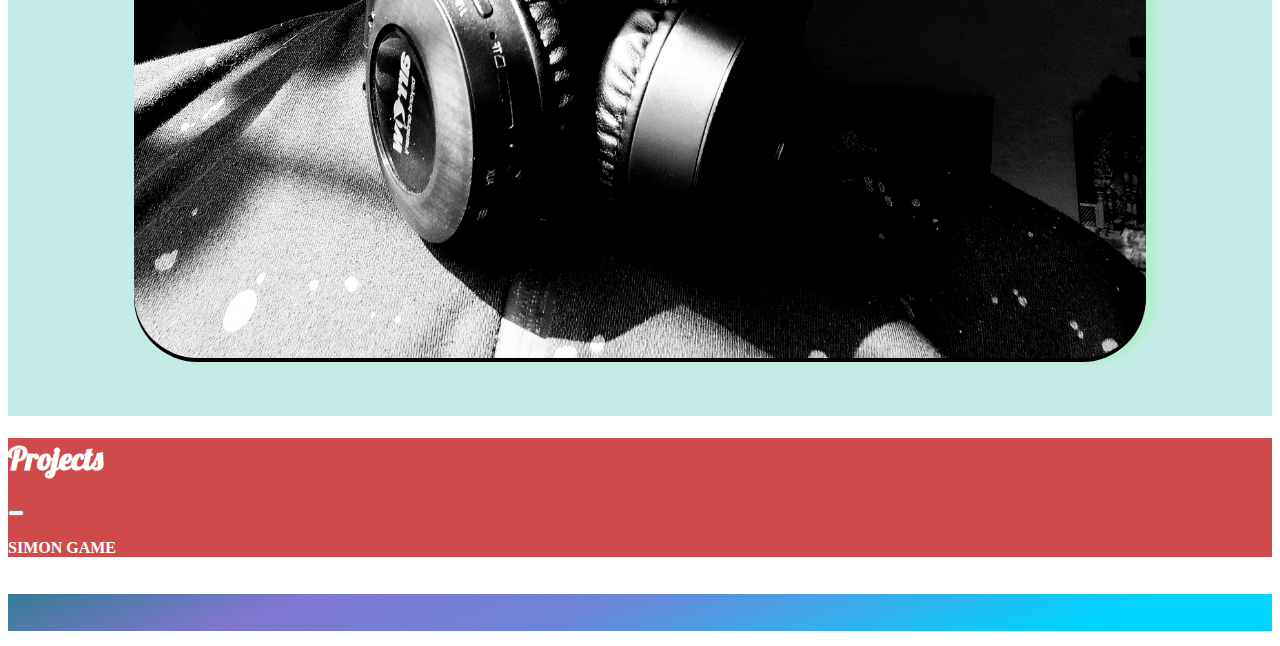
==== commit 2aa26230: "modified" ====
--- a/index.html
+++ b/index.html
@@ -21,7 +21,7 @@
     <title>Ps</title>
 </head>
 <body>
-  <section class="starter">
+  
     <nav class="navbar navbar-expand-lg ">
         <div class="container-fluid">
           <a class="navbar-brand" href="#">Portfolio</a>
@@ -41,8 +41,9 @@
           </div>
         </div>
       </nav>
-
-
+<div class="smallpx"></div>
+<section class="starter">
+  <br>
 <div class="in_body">
 <div class="inside_body">
  <div class="row">
@@ -59,7 +60,7 @@
   <br> 
   <br>
 </div>
-<div class="col-lg-6">
+<div class="col-lg-6 myim">
   <img src="images/myimg.jpg" width="100%" alt="">
 </div>
   </div>
@@ -71,29 +72,15 @@
 <!-- canvas -->
 <div class="offcanvas offcanvas-end" tabindex="-1" id="offcanvasExample" aria-labelledby="offcanvasExampleLabel">
   <div class="offcanvas-header">
-    <h5 class="offcanvas-title" id="offcanvasExampleLabel">MENU</h5>
+    <h1 class="offcanvas-title" id="offcanvasExampleLabel" >Projects</h1>
     <button type="button" class="btn-close" data-bs-dismiss="offcanvas" aria-label="Close"></button>
   </div>
   <div class="offcanvas-body">
-    <div>
-      Some text as placeholder. In real life you can have the elements you have chosen. Like, text, images, lists, etc.
-    </div>
-    <br><br><br>
-    <a  href="Newgame/index.html">SIMON GAME</a>
-    <div class="dropdown mt-3">
-      <button class="btn btn-secondary dropdown-toggle" type="button" data-bs-toggle="dropdown">
-        Dropdown button
-      </button>
-      <ul class="dropdown-menu">
-        <li><a class="dropdown-item" href="#">Action</a></li>
-        <li><a class="dropdown-item" href="#">Another action</a></li>
-        <li><a class="dropdown-item" href="#">Something else here</a></li>
-      </ul>
-    </div>
+    <a  href="Newgame/index.html"><h4>SIMON GAME</h4></a>
   </div>
 </div>
 <!-- canvas -->
-
+<div class="smallpx"></div>
 <section class="caro">
 <section>
   <div>
@@ -131,7 +118,7 @@
             <img src="png/express.png" alt="">
             <h1>EXPRESS.JS</h1>
             <p>Lorem ipsum dolor sit amet consectetur adipisicing elit. Quas aut facilis, nesciunt aperiam reiciendis sit a error corporis porro, tempore rem excepturi, repudiandae exercitationem deserunt consectetur quisquam quibusdam dolore iure.</p>
-            <br><br>
+            <br>
           </div>
         </div>
         <div class="carousel-item">
@@ -160,7 +147,7 @@
 </section>
 
 </section>
-
+<div class="smallpx"></div>
 
 <div class="footer">
   <a href="#"><i class="fa-brands fa-github"></i></a>
--- a/style.css
+++ b/style.css
@@ -1,30 +1,40 @@
+
+.smallpx{
+    height:8px;
+}
+
 .starter{
-    background-image: url(images/lines.jpg);
+background-color: rgb(196, 235, 230);  
     background-size: cover;
     border-bottom: 5rem;
 }
 .navbar{
-   background-color: rgba(255, 255, 255, 0.598);
+   background-color: rgb(231, 42, 108);
 }
 .navbar a,.navbar a:hover{
 font-size:1.2rem;
 font-weight: bold;
+color: white;
 }
 .navbar-brand {
     font-family: "Audiowide", sans-serif;
-    padding-left:4rem;
+    padding-left:2rem;
+    color: white;
   }
 .in_body{
     margin-top: 3rem;
 }
 .inside_body{
     width: 80%; 
-    color:rgb(1, 0, 5);
-    background-image: url(images/slide.jpg);
+    color:rgb(255, 255, 255);
+   background-color: black;
     background-size: cover;
     border-radius: 4rem;
     margin: auto;
-    box-shadow: 10px 0px 5px rgb(154, 146, 146);
+    box-shadow: 10px 0px 5px rgb(180, 237, 206);
+}
+.myim img{
+    border-radius: 4rem;
 }
 .inner_bod{
  padding-top: 5em;
@@ -40,7 +50,7 @@
 .explore button,.unexplore button{
     font-size: 1.2rem;    
     font-weight:1rem;   
-    color: black;
+    color: rgb(255, 255, 255);
     padding-left:2rem;
     padding-right: 2rem;
     border-radius: 50px;
@@ -51,11 +61,13 @@
 }
 
 .cars{
-    background-color: rgba(255, 255, 255, 0.705);
+    background-color: rgba(255, 255, 255, 0.892);
     text-align: center;
     height: 498.px rem;
     border-radius:14px;
     margin:2rem;
+    color: black;
+    padding: 1rem;
 }
 .cars img{
     width:25%;
@@ -67,10 +79,15 @@
 .carousel{
     padding:2rem;
 }
-    
+.caro{
+    background-color: rgb(114, 48, 247);
+    color: rgb(0, 0, 0);
+}
 /* tech */
 .tech{
     padding: 4rem;
+    padding-bottom: 0rem;
+    color: white;
 }
 .tech h1,.row h1{
     font-family: "Audiowide", sans-serif;
@@ -86,4 +103,17 @@
 .footer a i{
     color: rgb(251, 251, 251);
     padding: 1rem 2rem;
-}+}
+
+
+.offcanvas{
+    background-color: rgb(207, 75, 75);
+}
+.offcanvas-header h1{
+    font-family: 'Lobster', cursive;
+    color: white;
+}
+.offcanvas-body a{
+   text-decoration: none;
+   color: rgb(255, 255, 255);
+}
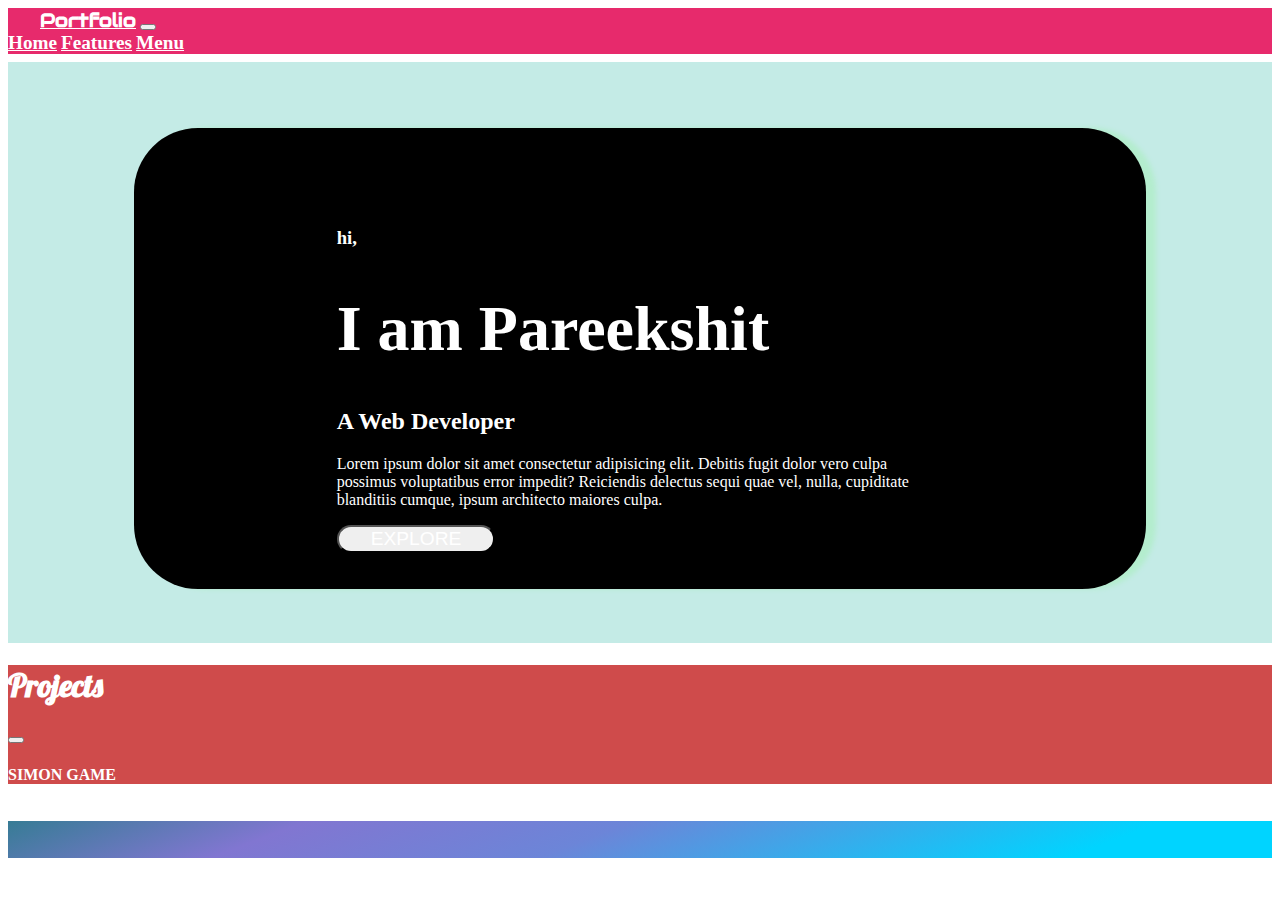
==== commit 2d3a1a15: "27/02/2023" ====
--- a/index.html
+++ b/index.html
@@ -46,8 +46,8 @@
   <br>
 <div class="in_body">
 <div class="inside_body">
- <div class="row">
-  <div class="col-lg-6">
+ <!-- <div class="row">
+  <div class="col-lg-6"> -->
     <div class="inner_bod">
       <h3>hi,</h3>
       <h1>I am Pareekshit</h1>
@@ -56,13 +56,11 @@
       <div class="explore">
         <button class=" btn btn-outline-secondary"> EXPLORE </button>
       </div> 
-  </div>
+  <!-- </div> -->
   <br> 
   <br>
-</div>
-<div class="col-lg-6 myim">
-  <img src="images/myimg.jpg" width="100%" alt="">
-</div>
+<!-- </div> -->
+
   </div>
  </div>
 </div>
--- a/style.css
+++ b/style.css
@@ -33,9 +33,7 @@
     margin: auto;
     box-shadow: 10px 0px 5px rgb(180, 237, 206);
 }
-.myim img{
-    border-radius: 4rem;
-}
+
 .inner_bod{
  padding-top: 5em;
  width:60%;
--- a/mobile.css
+++ b/mobile.css
@@ -19,4 +19,13 @@
         font-size: 1.2rem;
     } 
    
+    .footer{
+        height:2rem;
+        font-size:1rem;
+    }
+    .footer a i{
+        font-size: 1rem;
+        padding: 0rem 1rem;
+    }
+
 }